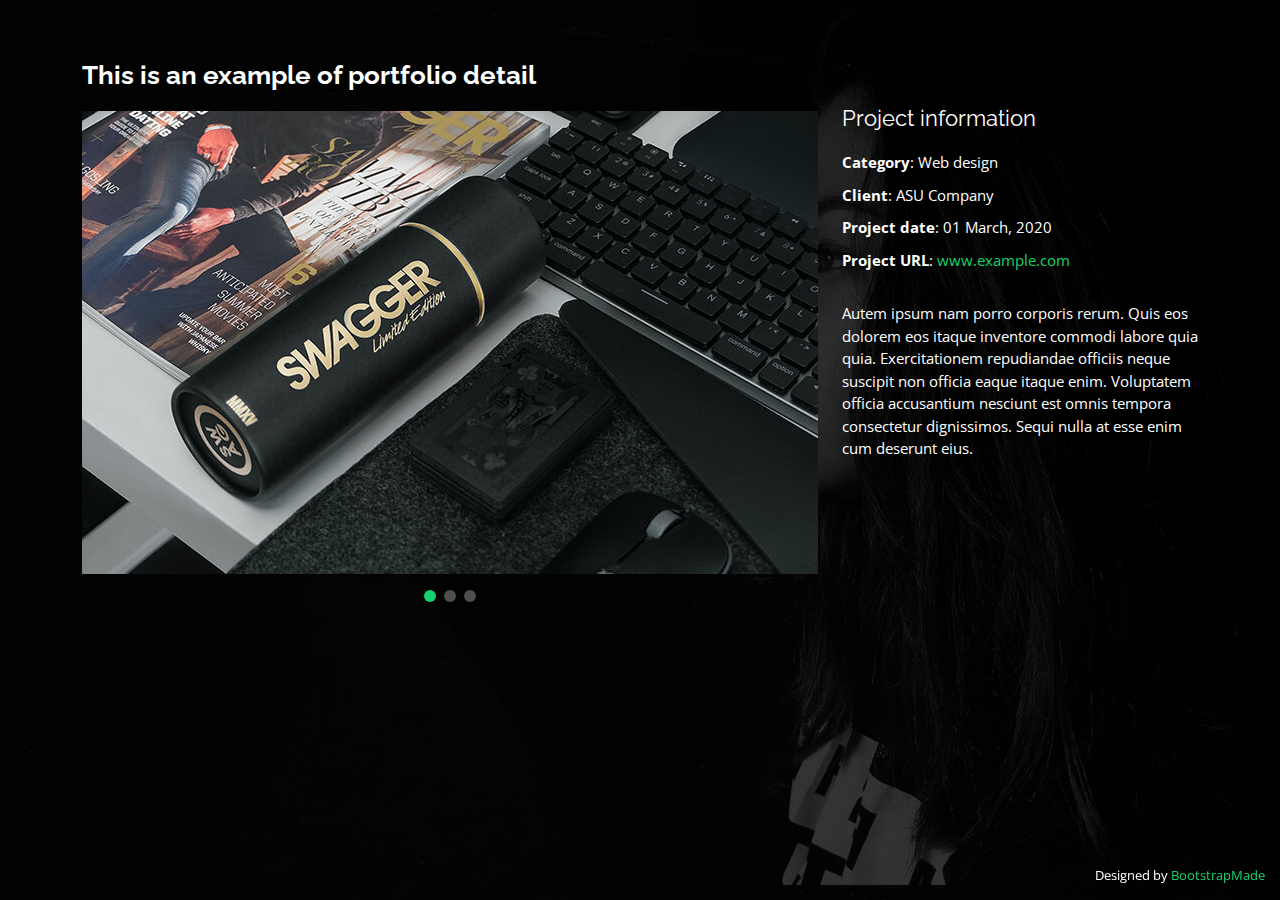
==== portfolio-details.html @ edd8148a "Template from https://bootstrapmade.com/personal-free-resume-bootstrap-template/" ====
<!DOCTYPE html>
<html lang="en">

<head>
  <meta charset="utf-8">
  <meta content="width=device-width, initial-scale=1.0" name="viewport">

  <title>Portfolio Details - Personal Bootstrap Template</title>
  <meta content="" name="description">
  <meta content="" name="keywords">

  <!-- Favicons -->
  <link href="assets/img/favicon.png" rel="icon">
  <link href="assets/img/apple-touch-icon.png" rel="apple-touch-icon">

  <!-- Google Fonts -->
  <link href="https://fonts.googleapis.com/css?family=Open+Sans:300,300i,400,400i,600,600i,700,700i|Raleway:300,300i,400,400i,500,500i,600,600i,700,700i|Poppins:300,300i,400,400i,500,500i,600,600i,700,700i" rel="stylesheet">

  <!-- Vendor CSS Files -->
  <link href="assets/vendor/bootstrap/css/bootstrap.min.css" rel="stylesheet">
  <link href="assets/vendor/bootstrap-icons/bootstrap-icons.css" rel="stylesheet">
  <link href="assets/vendor/boxicons/css/boxicons.min.css" rel="stylesheet">
  <link href="assets/vendor/glightbox/css/glightbox.min.css" rel="stylesheet">
  <link href="assets/vendor/remixicon/remixicon.css" rel="stylesheet">
  <link href="assets/vendor/swiper/swiper-bundle.min.css" rel="stylesheet">

  <!-- Template Main CSS File -->
  <link href="assets/css/style.css" rel="stylesheet">

  <!-- =======================================================
  * Template Name: Personal - v4.9.1
  * Template URL: https://bootstrapmade.com/personal-free-resume-bootstrap-template/
  * Author: BootstrapMade.com
  * License: https://bootstrapmade.com/license/
  ======================================================== -->
</head>

<body>

  <main id="main">

    <!-- ======= Portfolio Details ======= -->
    <div id="portfolio-details" class="portfolio-details">
      <div class="container">

        <div class="row">

          <div class="col-lg-8">
            <h2 class="portfolio-title">This is an example of portfolio detail</h2>

            <div class="portfolio-details-slider swiper">
              <div class="swiper-wrapper align-items-center">

                <div class="swiper-slide">
                  <img src="assets/img/portfolio/portfolio-details-1.jpg" alt="">
                </div>

                <div class="swiper-slide">
                  <img src="assets/img/portfolio/portfolio-details-2.jpg" alt="">
                </div>

                <div class="swiper-slide">
                  <img src="assets/img/portfolio/portfolio-details-3.jpg" alt="">
                </div>

              </div>
              <div class="swiper-pagination"></div>
            </div>

          </div>

          <div class="col-lg-4 portfolio-info">
            <h3>Project information</h3>
            <ul>
              <li><strong>Category</strong>: Web design</li>
              <li><strong>Client</strong>: ASU Company</li>
              <li><strong>Project date</strong>: 01 March, 2020</li>
              <li><strong>Project URL</strong>: <a href="#">www.example.com</a></li>
            </ul>

            <p>
              Autem ipsum nam porro corporis rerum. Quis eos dolorem eos itaque inventore commodi labore quia quia. Exercitationem repudiandae officiis neque suscipit non officia eaque itaque enim. Voluptatem officia accusantium nesciunt est omnis tempora consectetur dignissimos. Sequi nulla at esse enim cum deserunt eius.
            </p>
          </div>

        </div>

      </div>
    </div><!-- End Portfolio Details -->

  </main><!-- End #main -->

  <div class="credits">
    <!-- All the links in the footer should remain intact. -->
    <!-- You can delete the links only if you purchased the pro version. -->
    <!-- Licensing information: https://bootstrapmade.com/license/ -->
    <!-- Purchase the pro version with working PHP/AJAX contact form: https://bootstrapmade.com/personal-free-resume-bootstrap-template/ -->
    Designed by <a href="https://bootstrapmade.com/">BootstrapMade</a>
  </div>

  <!-- Vendor JS Files -->
  <script src="assets/vendor/purecounter/purecounter_vanilla.js"></script>
  <script src="assets/vendor/bootstrap/js/bootstrap.bundle.min.js"></script>
  <script src="assets/vendor/glightbox/js/glightbox.min.js"></script>
  <script src="assets/vendor/isotope-layout/isotope.pkgd.min.js"></script>
  <script src="assets/vendor/swiper/swiper-bundle.min.js"></script>
  <script src="assets/vendor/waypoints/noframework.waypoints.js"></script>
  <script src="assets/vendor/php-email-form/validate.js"></script>

  <!-- Template Main JS File -->
  <script src="assets/js/main.js"></script>

</body>

</html>
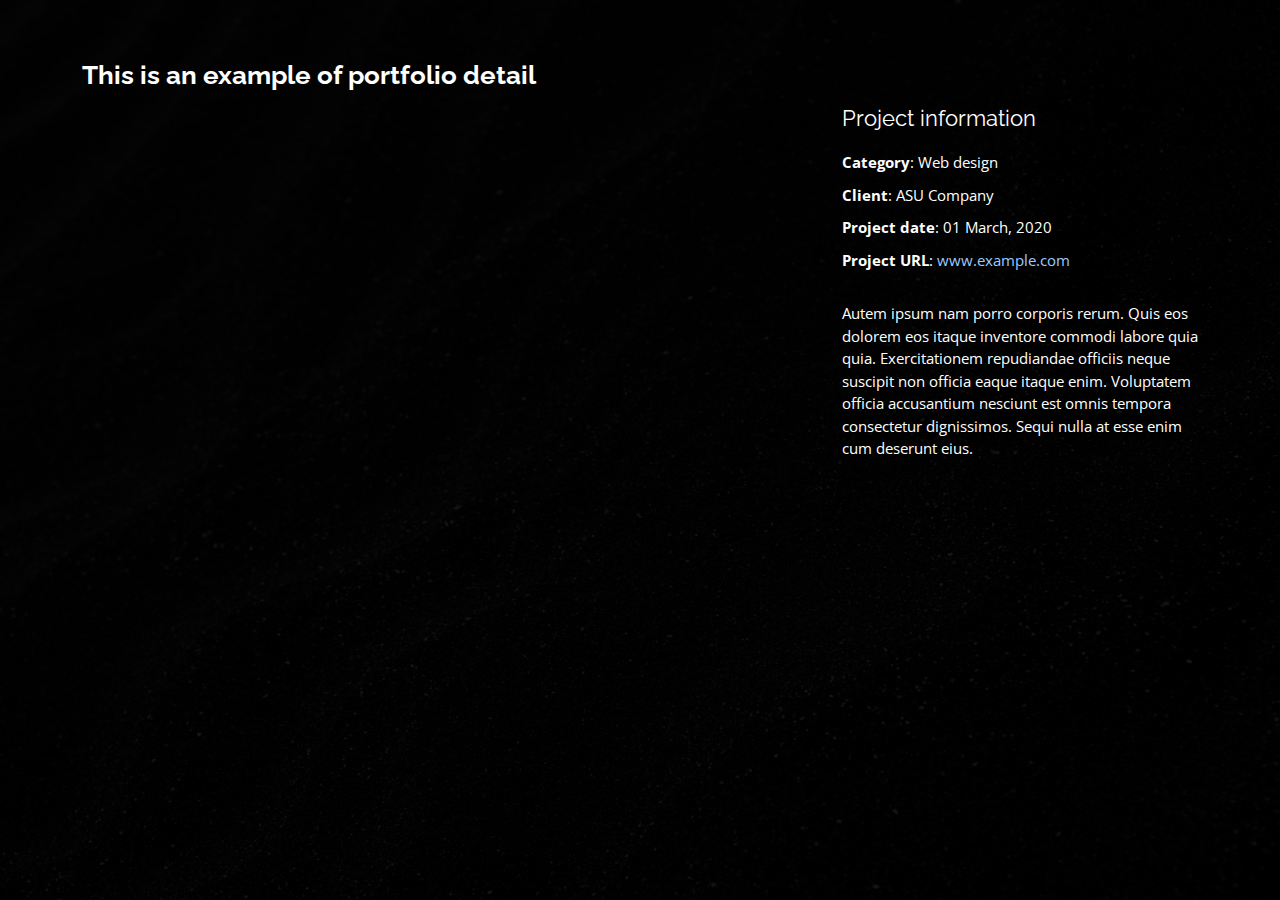
==== commit feb3b53a: "Cleaned up code." ====
--- a/portfolio-details.html
+++ b/portfolio-details.html
@@ -28,8 +28,6 @@
   <link href="assets/css/style.css" rel="stylesheet">
 
   <!-- =======================================================
-  * Template Name: Personal - v4.9.1
-  * Template URL: https://bootstrapmade.com/personal-free-resume-bootstrap-template/
   * Author: BootstrapMade.com
   * License: https://bootstrapmade.com/license/
   ======================================================== -->
@@ -90,14 +88,6 @@
 
   </main><!-- End #main -->
 
-  <div class="credits">
-    <!-- All the links in the footer should remain intact. -->
-    <!-- You can delete the links only if you purchased the pro version. -->
-    <!-- Licensing information: https://bootstrapmade.com/license/ -->
-    <!-- Purchase the pro version with working PHP/AJAX contact form: https://bootstrapmade.com/personal-free-resume-bootstrap-template/ -->
-    Designed by <a href="https://bootstrapmade.com/">BootstrapMade</a>
-  </div>
-
   <!-- Vendor JS Files -->
   <script src="assets/vendor/purecounter/purecounter_vanilla.js"></script>
   <script src="assets/vendor/bootstrap/js/bootstrap.bundle.min.js"></script>
--- a/assets/css/style.css
+++ b/assets/css/style.css
@@ -1,10 +1,16 @@
-/**
-* Template Name: Personal - v4.9.1
-* Template URL: https://bootstrapmade.com/personal-free-resume-bootstrap-template/
-* Author: BootstrapMade.com
-* License: https://bootstrapmade.com/license/
-*/
-
+/**
+* Author: BootstrapMade.com
+* License: https://bootstrapmade.com/license/
+*/
+
+/* 3D Animation */
+.webgl
+{
+  position: fixed;
+  top: 0;
+  left: 0;
+}
+
 /*--------------------------------------------------------------
 # General
 --------------------------------------------------------------*/
@@ -19,7 +25,7 @@
 body::before {
   content: "";
   position: fixed;
-  background: #040404 url("../img/bg.jpg") top right no-repeat;
+  background: #040404 url("../img/background.jpg") top right no-repeat;
   background-size: cover;
   left: 0;
   right: 0;
@@ -35,12 +41,12 @@
 }
 
 a {
-  color: #18d26e;
+  color: #9ccaff;
   text-decoration: none;
 }
 
 a:hover {
-  color: #35e888;
+  color: #a9d0fc;
   text-decoration: none;
 }
 
@@ -94,7 +100,7 @@
 
 #header h2 span {
   color: #fff;
-  border-bottom: 2px solid #18d26e;
+  border-bottom: 2px solid #9ccaff;
   padding-bottom: 6px;
 }
 
@@ -123,7 +129,7 @@
 }
 
 #header .social-links a:hover {
-  background: #18d26e;
+  background: #9ccaff;
 }
 
 @media (max-width: 992px) {
@@ -241,7 +247,7 @@
   height: 2px;
   bottom: -4px;
   left: 0;
-  background-color: #18d26e;
+  background-color: #9ccaff;
   visibility: hidden;
   width: 0px;
   transition: all 0.3s ease-in-out 0s;
@@ -385,7 +391,7 @@
   width: 120px;
   height: 1px;
   display: inline-block;
-  background: #4ceb95;
+  background: #a9d0fc;
   margin: 4px 10px;
 }
 
@@ -405,7 +411,7 @@
 .about-me .content h3 {
   font-weight: 700;
   font-size: 26px;
-  color: #18d26e;
+  color: #9ccaff;
 }
 
 .about-me .content ul {
@@ -426,7 +432,7 @@
 .about-me .content ul i {
   font-size: 16px;
   margin-right: 5px;
-  color: #18d26e;
+  color: #9ccaff;
   line-height: 0;
 }
 
@@ -457,7 +463,7 @@
   font-size: 24px;
   background: rgba(255, 255, 255, 0.1);
   padding: 12px;
-  color: #18d26e;
+  color: #9ccaff;
   border-radius: 50px;
   line-height: 0;
 }
@@ -509,7 +515,7 @@
   width: 1px;
   height: 10px;
   transition: 0.9s;
-  background-color: #18d26e;
+  background-color: #9ccaff;
 }
 
 /*--------------------------------------------------------------
@@ -620,7 +626,7 @@
 }
 
 .testimonials .swiper-pagination .swiper-pagination-bullet-active {
-  background-color: #18d26e;
+  background-color: #9ccaff;
 }
 
 /*--------------------------------------------------------------
@@ -647,7 +653,7 @@
   font-weight: 600;
   text-transform: uppercase;
   font-family: "Poppins", sans-serif;
-  color: #18d26e;
+  color: #9ccaff;
   margin-bottom: 10px;
 }
 
@@ -680,8 +686,8 @@
   border-radius: 50px;
   left: -9px;
   top: 0;
-  background: #18d26e;
-  border: 2px solid #18d26e;
+  background: #9ccaff;
+  border: 2px solid #9ccaff;
 }
 
 /*--------------------------------------------------------------
@@ -698,7 +704,7 @@
   margin: 0 auto;
   width: 64px;
   height: 64px;
-  background: #18d26e;
+  background: #9ccaff;
   border-radius: 5px;
   transition: all 0.3s ease-out 0s;
   display: flex;
@@ -743,8 +749,8 @@
 }
 
 .services .icon-box:hover {
-  background: #18d26e;
-  border-color: #18d26e;
+  background: #9ccaff;
+  border-color: #9ccaff;
 }
 
 .services .icon-box:hover .icon {
@@ -752,11 +758,11 @@
 }
 
 .services .icon-box:hover .icon i {
-  color: #18d26e;
+  color: #9ccaff;
 }
 
 .services .icon-box:hover .icon::before {
-  background: #35e888;
+  background: #a9d0fc;
 }
 
 .services .icon-box:hover h4 a,
@@ -797,7 +803,7 @@
 
 .portfolio #portfolio-flters li:hover,
 .portfolio #portfolio-flters li.filter-active {
-  background: #18d26e;
+  background: #9ccaff;
 }
 
 .portfolio #portfolio-flters li:last-child {
@@ -897,7 +903,7 @@
 }
 
 .portfolio .portfolio-wrap .portfolio-links a:hover {
-  color: #63eda3;
+  color: #a9d0fc;
 }
 
 .portfolio .portfolio-wrap:hover::before {
@@ -991,7 +997,7 @@
 }
 
 .portfolio-details .swiper-pagination .swiper-pagination-bullet-active {
-  background-color: #18d26e;
+  background-color: #9ccaff;
 }
 
 /*--------------------------------------------------------------
@@ -1006,7 +1012,7 @@
 
 .contact .info-box i.bx {
   font-size: 24px;
-  color: #18d26e;
+  color: #9ccaff;
   border-radius: 50%;
   padding: 14px;
   float: left;
@@ -1043,7 +1049,7 @@
 }
 
 .contact .info-box .social-links a:hover {
-  color: #18d26e;
+  color: #9ccaff;
 }
 
 .contact .php-email-form {
@@ -1067,7 +1073,7 @@
 .contact .php-email-form .sent-message {
   display: none;
   background: rgba(255, 255, 255, 0.08);
-  background: #18d26e;
+  background: #9ccaff;
   text-align: center;
   padding: 15px;
   font-weight: 600;
@@ -1087,7 +1093,7 @@
   width: 24px;
   height: 24px;
   margin: 0 10px -6px 0;
-  border: 3px solid #18d26e;
+  border: 3px solid #9ccaff;
   border-top-color: #eee;
   -webkit-animation: animate-loading 1s linear infinite;
   animation: animate-loading 1s linear infinite;
@@ -1130,7 +1136,7 @@
 }
 
 .contact .php-email-form button[type=submit] {
-  background: #18d26e;
+  background: #9ccaff;
   border: 0;
   padding: 10px 30px;
   color: #fff;
@@ -1186,7 +1192,7 @@
 }
 
 .credits a {
-  color: #18d26e;
+  color: #9ccaff;
   transition: 0.3s;
 }
 
